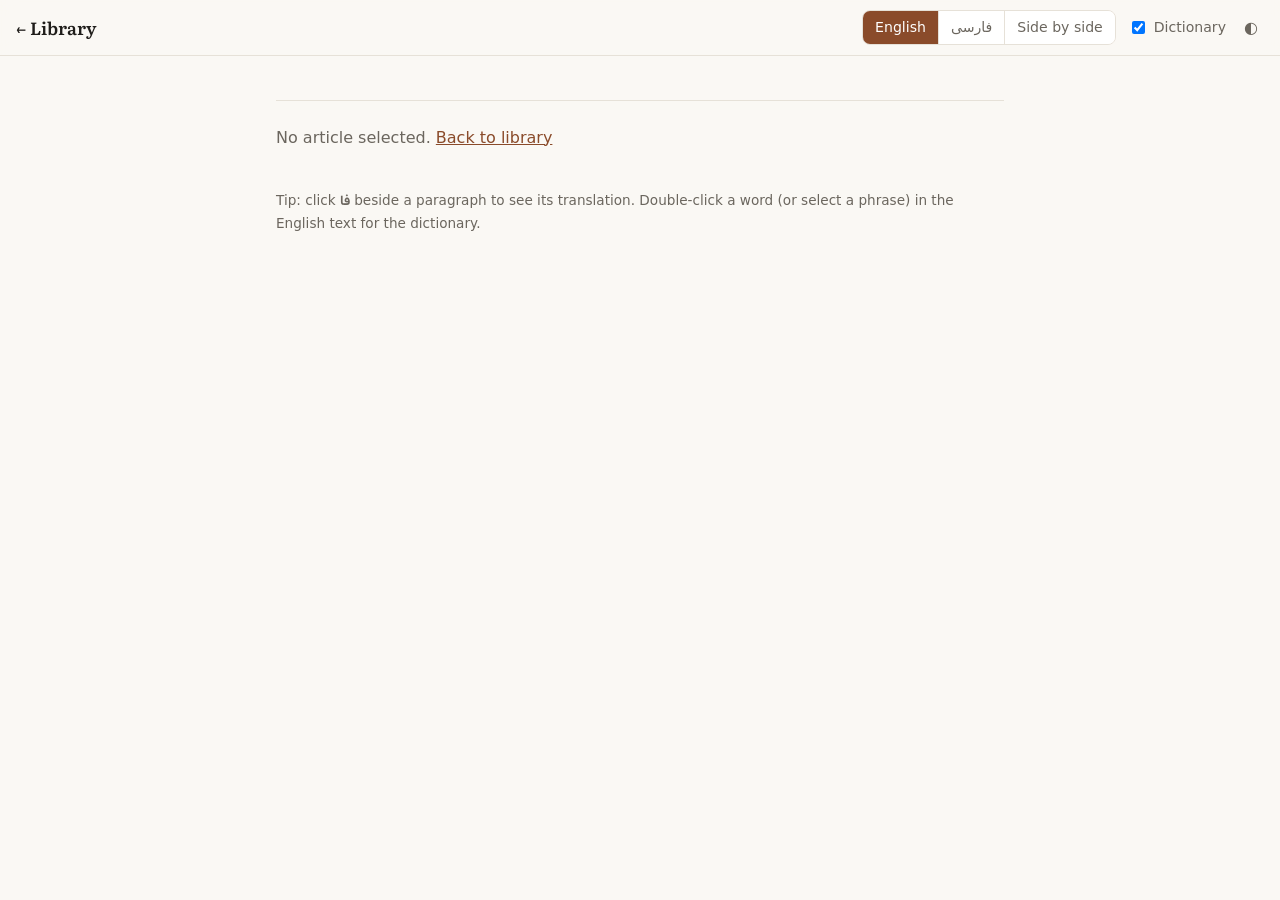
==== read.html @ c6e3e619 "Bilingual philosophy reader: library, reading modes, per-paragraph translation, dictionary Co-Author" ====
<!doctype html>
<html lang="en">
<head>
  <meta charset="utf-8">
  <meta name="viewport" content="width=device-width, initial-scale=1">
  <title>Philosophy Reader</title>
  <link rel="preconnect" href="https://fonts.googleapis.com">
  <link rel="preconnect" href="https://fonts.gstatic.com" crossorigin>
  <link href="https://fonts.googleapis.com/css2?family=Literata:ital,wght@0,400;0,600;1,400&family=Vazirmatn:wght@400;600&display=swap" rel="stylesheet">
  <link rel="stylesheet" href="css/style.css">
</head>
<body data-mode="en">
  <header class="bar">
    <a class="brand" href="./">← Library</a>
    <div class="seg" role="group" aria-label="Reading language">
      <button data-mode="en">English</button>
      <button data-mode="fa" lang="fa">فارسی</button>
      <button data-mode="both">Side by side</button>
    </div>
    <label class="switch"><input type="checkbox" id="dict-toggle"> Dictionary</label>
    <button id="theme-btn" class="icon-btn" aria-label="Toggle dark mode">◐</button>
  </header>
  <main class="wrap reader">
    <div id="article-head"></div>
    <article id="article"><p class="empty">Loading…</p></article>
    <p class="hint">Tip: click <strong lang="fa">فا</strong> beside a paragraph to see its translation. Double-click a word (or select a phrase) in the English text for the dictionary.</p>
  </main>
  <script type="module" src="js/reader.js"></script>
</body>
</html>
---- css/style.css ----
:root {
  --bg: #faf8f4;
  --surface: #ffffff;
  --text: #1f1d1a;
  --muted: #6b665e;
  --line: #e6e1d8;
  --accent: #8a4b2a;
  --accent-soft: #f3e7de;
  --alt-bg: #f4efe7;
  --warn: #a33;
  --shadow: 0 8px 28px rgba(0,0,0,.12);
  --serif: "Literata", Georgia, "Times New Roman", serif;
  --sans: system-ui, -apple-system, "Segoe UI", sans-serif;
  --fa: "Vazirmatn", Tahoma, sans-serif;
  color-scheme: light;
}
@media (prefers-color-scheme: dark) {
  :root:not([data-theme="light"]) {
    --bg: #17161a; --surface: #201f24; --text: #e9e6e0; --muted: #a29c92;
    --line: #34323a; --accent: #e0a07a; --accent-soft: #3a2b23; --alt-bg: #25232a;
    --warn: #f08a8a; --shadow: 0 8px 28px rgba(0,0,0,.5); color-scheme: dark;
  }
}
:root[data-theme="dark"] {
  --bg: #17161a; --surface: #201f24; --text: #e9e6e0; --muted: #a29c92;
  --line: #34323a; --accent: #e0a07a; --accent-soft: #3a2b23; --alt-bg: #25232a;
  --warn: #f08a8a; --shadow: 0 8px 28px rgba(0,0,0,.5); color-scheme: dark;
}

* { box-sizing: border-box; }
html { -webkit-text-size-adjust: 100%; }
body {
  margin: 0; background: var(--bg); color: var(--text);
  font-family: var(--sans); line-height: 1.6;
}
a { color: var(--accent); }
[lang="fa"] { font-family: var(--fa); }

/* Top bar */
.bar {
  position: sticky; top: 0; z-index: 10;
  display: flex; align-items: center; gap: 12px; flex-wrap: wrap;
  padding: 10px 16px; background: color-mix(in srgb, var(--bg) 92%, transparent);
  backdrop-filter: blur(8px); border-bottom: 1px solid var(--line);
}
.brand { font-family: var(--serif); font-weight: 600; font-size: 1.1rem; color: var(--text); text-decoration: none; margin-right: auto; }
.icon-btn { background: none; border: 0; color: var(--muted); cursor: pointer; font-size: 1rem; padding: 4px 6px; border-radius: 6px; }
.icon-btn:hover { color: var(--text); background: var(--alt-bg); }

.seg { display: inline-flex; border: 1px solid var(--line); border-radius: 8px; overflow: hidden; }
.seg button {
  background: var(--surface); color: var(--muted); border: 0; padding: 5px 12px;
  font: inherit; font-size: .88rem; cursor: pointer;
}
.seg button + button { border-left: 1px solid var(--line); }
.seg button[aria-pressed="true"] { background: var(--accent); color: #fff; }
.switch { display: inline-flex; align-items: center; gap: 6px; font-size: .88rem; color: var(--muted); cursor: pointer; }

.wrap { max-width: 760px; margin: 0 auto; padding: 24px 16px 80px; }
body[data-mode="both"] .wrap.reader { max-width: 1200px; }

/* Library */
.lib-head h1 { font-family: var(--serif); font-weight: 600; margin: 8px 0 4px; }
.lib-head p { color: var(--muted); margin: 0 0 20px; }
.search {
  width: 100%; padding: 10px 14px; border-radius: 10px; border: 1px solid var(--line);
  background: var(--surface); color: var(--text); font: inherit; margin-bottom: 12px;
}
.chips { display: flex; flex-wrap: wrap; gap: 8px; margin-bottom: 20px; }
.chip {
  border: 1px solid var(--line); background: var(--surface); color: var(--text);
  padding: 4px 12px; border-radius: 999px; font: inherit; font-size: .88rem; cursor: pointer;
}
.chip[aria-pressed="true"] { background: var(--accent); border-color: var(--accent); color: #fff; }
.list { display: grid; gap: 12px; }
.card {
  display: block; padding: 16px 18px; border-radius: 12px; border: 1px solid var(--line);
  background: var(--surface); color: var(--text); text-decoration: none; transition: border-color .15s;
}
.card:hover { border-color: var(--accent); }
.card-title { font-family: var(--serif); font-size: 1.12rem; font-weight: 600; }
.card-title-fa { color: var(--muted); margin-top: 2px; }
.card-meta { color: var(--muted); font-size: .9rem; margin-top: 4px; }
.card-progress { color: var(--accent); font-size: .85rem; margin-top: 8px; }
.tags { display: flex; flex-wrap: wrap; gap: 6px; margin-top: 10px; }
.tag { background: var(--accent-soft); color: var(--accent); font-size: .78rem; padding: 2px 9px; border-radius: 999px; }
.empty { color: var(--muted); }

/* Reader header */
#article-head h1 { font-family: var(--serif); font-weight: 600; font-size: 1.7rem; line-height: 1.3; margin: 8px 0 4px; }
#article-head .title-fa { font-size: 1.15rem; color: var(--muted); }
#article-head .meta { color: var(--muted); font-size: .9rem; margin-top: 6px; }
#article-head { padding-bottom: 20px; margin-bottom: 24px; border-bottom: 1px solid var(--line); }

/* Paragraphs */
.para { position: relative; margin: 0 0 1.4em; }
.para .pnum {
  position: absolute; left: -34px; top: .35em; width: 26px; text-align: right;
  font-size: .72rem; color: var(--muted); opacity: .6; user-select: none;
}
.txt { margin: 0; }
.txt.en { font-family: var(--serif); font-size: 1.12rem; line-height: 1.75; }
.txt.fa { font-size: 1.08rem; line-height: 2.05; text-align: justify; }
.txt.en { text-align: justify; hyphens: auto; }
h2.txt { font-size: 1.3rem !important; text-align: start !important; font-weight: 600; }
.missing { color: var(--warn); font-style: italic; font-size: .9rem; }
.warn { color: var(--warn); font-size: .8rem; margin-top: 4px; }

/* Peek button (per-paragraph translation) */
.peek {
  position: absolute; top: 0; right: -44px;
  min-width: 32px; height: 26px; padding: 0 6px;
  border: 1px solid var(--line); border-radius: 6px; background: var(--surface);
  color: var(--muted); font-size: .78rem; cursor: pointer; opacity: .55; transition: opacity .15s;
}
.peek .peek-en { font-family: var(--fa); }
.para:hover .peek, .peek:focus-visible, .para.open .peek { opacity: 1; }
.para.open .peek { background: var(--accent); color: #fff; border-color: var(--accent); }

/* Mode: English primary */
body[data-mode="en"] .txt.fa { display: none; }
body[data-mode="en"] .peek-fa { display: none; }
body[data-mode="en"] .para.open .txt.fa {
  display: block; margin-top: 10px; padding: 12px 16px; border-radius: 10px;
  background: var(--alt-bg); border-right: 3px solid var(--accent);
}
/* Mode: Persian primary */
body[data-mode="fa"] .wrap.reader { direction: rtl; }
body[data-mode="fa"] .txt.en { display: none; direction: ltr; }
body[data-mode="fa"] .peek-en { display: none; }
body[data-mode="fa"] .peek { right: auto; left: -44px; }
body[data-mode="fa"] .para .pnum { left: auto; right: -34px; text-align: left; }
body[data-mode="fa"] .para.open .txt.en {
  display: block; margin-top: 10px; padding: 12px 16px; border-radius: 10px;
  background: var(--alt-bg); border-left: 3px solid var(--accent); font-size: 1.02rem;
}
body[data-mode="fa"] #article-head { direction: ltr; }
/* Mode: side by side */
body[data-mode="both"] .cols { display: grid; grid-template-columns: 1fr 1fr; gap: 32px; }
body[data-mode="both"] .peek { display: none; }

@media (max-width: 860px) {
  .para .pnum { display: none; }
  .peek { position: static; display: inline-block; margin-top: 6px; opacity: .8; }
  body[data-mode="both"] .cols { grid-template-columns: 1fr; gap: 10px; }
  body[data-mode="both"] .txt.fa { padding-top: 10px; border-top: 1px dashed var(--line); }
}

/* Dictionary popup */
.dict {
  position: absolute; z-index: 50; max-height: 60vh; overflow: auto;
  background: var(--surface); color: var(--text); border: 1px solid var(--line);
  border-radius: 12px; box-shadow: var(--shadow); padding: 12px 14px; font-size: .92rem;
}
.dict-head { display: flex; justify-content: space-between; align-items: center; gap: 8px; }
.dict-word { font-family: var(--serif); font-size: 1.1rem; }
.dict-fa { margin: 8px 0; padding: 8px 10px; background: var(--alt-bg); border-radius: 8px; }
.dict-fa .fa-main { font-size: 1.05rem; }
.dict-fa .fa-alts { color: var(--muted); font-size: .88rem; margin-top: 2px; }
.dict .muted { color: var(--muted); }
.dict .phon { color: var(--muted); }
.dict .pos { font-style: italic; color: var(--accent); margin-top: 6px; }
.dict ol { margin: 2px 0 6px; padding-left: 20px; }
.dict .ex { color: var(--muted); font-size: .86rem; }
.dict-links { display: flex; flex-wrap: wrap; gap: 6px 14px; padding-top: 8px; border-top: 1px solid var(--line); font-size: .85rem; }

.hint { color: var(--muted); font-size: .85rem; margin-top: 40px; }
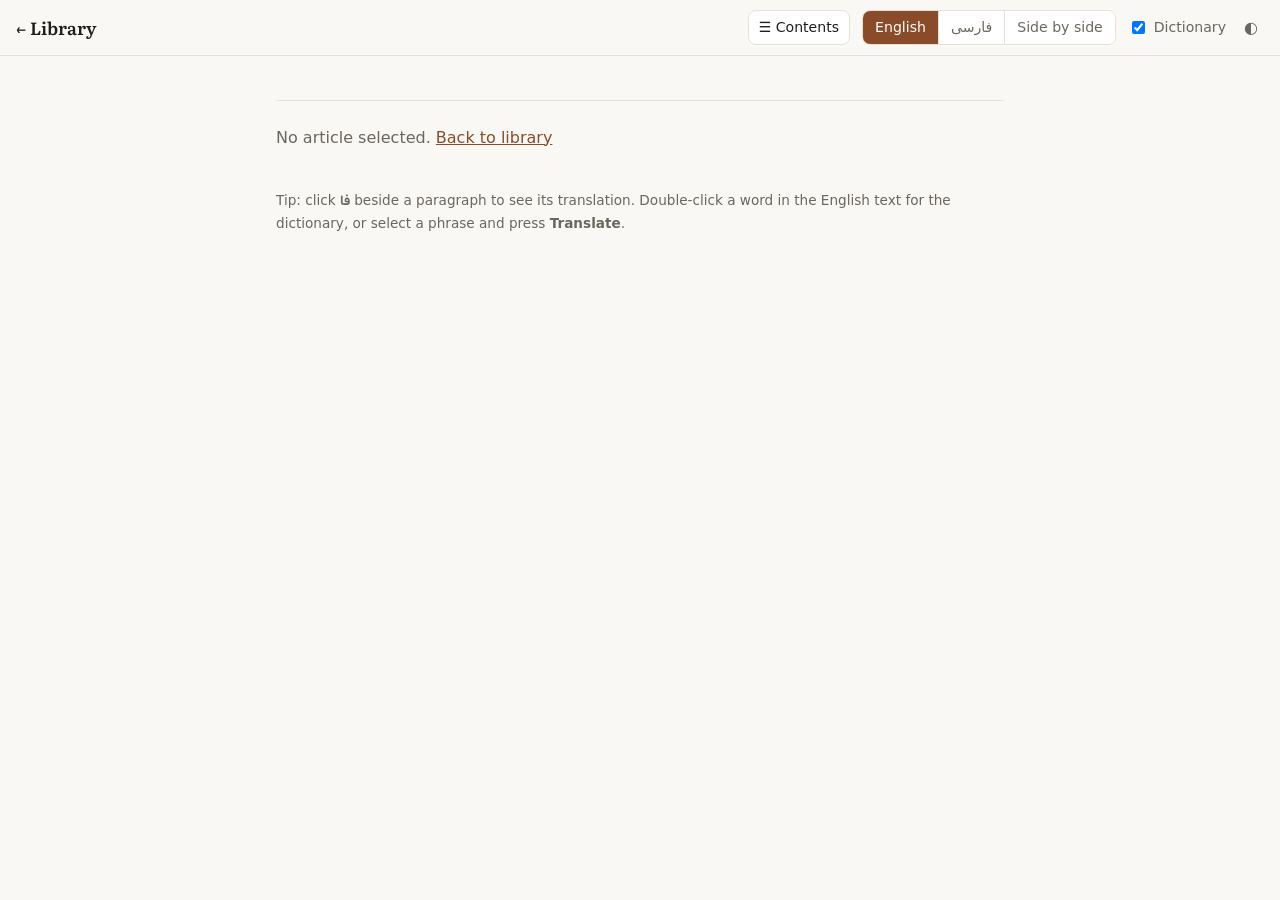
==== commit 5ebb0f02: "Add a clickable table of contents and make the dictionary on-demand - Contents sidebar built from th" ====
--- a/read.html
+++ b/read.html
@@ -7,11 +7,12 @@
   <link rel="preconnect" href="https://fonts.googleapis.com">
   <link rel="preconnect" href="https://fonts.gstatic.com" crossorigin>
   <link href="https://fonts.googleapis.com/css2?family=Literata:ital,wght@0,400;0,600;1,400&family=Vazirmatn:wght@400;600&display=swap" rel="stylesheet">
-  <link rel="stylesheet" href="css/style.css">
+  <link rel="stylesheet" href="css/style.css?v=202611021737">
 </head>
 <body data-mode="en">
   <header class="bar">
     <a class="brand" href="./">← Library</a>
+    <button id="toc-btn" class="toc-btn" aria-controls="toc" aria-expanded="false">☰ Contents</button>
     <div class="seg" role="group" aria-label="Reading language">
       <button data-mode="en">English</button>
       <button data-mode="fa" lang="fa">فارسی</button>
@@ -20,11 +21,13 @@
     <label class="switch"><input type="checkbox" id="dict-toggle"> Dictionary</label>
     <button id="theme-btn" class="icon-btn" aria-label="Toggle dark mode">◐</button>
   </header>
+  <nav id="toc" class="toc" aria-label="Table of contents"></nav>
+  <div id="toc-scrim" class="toc-scrim" hidden></div>
   <main class="wrap reader">
     <div id="article-head"></div>
     <article id="article"><p class="empty">Loading…</p></article>
-    <p class="hint">Tip: click <strong lang="fa">فا</strong> beside a paragraph to see its translation. Double-click a word (or select a phrase) in the English text for the dictionary.</p>
+    <p class="hint">Tip: click <strong lang="fa">فا</strong> beside a paragraph to see its translation. Double-click a word in the English text for the dictionary, or select a phrase and press <strong>Translate</strong>.</p>
   </main>
-  <script type="module" src="js/reader.js"></script>
+  <script type="module" src="js/reader.js?v=202611021737"></script>
 </body>
 </html>
--- a/css/style.css
+++ b/css/style.css
@@ -57,7 +57,16 @@
 .switch { display: inline-flex; align-items: center; gap: 6px; font-size: .88rem; color: var(--muted); cursor: pointer; }
 
 .wrap { max-width: 760px; margin: 0 auto; padding: 24px 16px 80px; }
-body[data-mode="both"] .wrap.reader { max-width: 1200px; }
+body[data-mode="both"] .wrap.reader { max-width: 1200px; --maxw: 1200px; }
+/* Reading column, centred in the space left of the contents sidebar (if open). */
+:root { --toc-w: 0px; }
+@media (min-width: 1100px) { body.toc-open { --toc-w: 270px; } }
+.wrap.reader {
+  --maxw: 760px;
+  margin-left: calc(var(--toc-w) + max(0px, (100% - var(--toc-w) - var(--maxw)) / 2));
+  margin-right: 0;
+}
+.para { scroll-margin-top: calc(var(--bar-h, 57px) + 12px); }
 
 /* Library */
 .lib-head h1 { font-family: var(--serif); font-weight: 600; margin: 8px 0 4px; }
@@ -102,7 +111,14 @@
 .txt.en { font-family: var(--serif); font-size: 1.12rem; line-height: 1.75; }
 .txt.fa { font-size: 1.08rem; line-height: 2.05; text-align: justify; }
 .txt.en { text-align: justify; hyphens: auto; }
-h2.txt { font-size: 1.3rem !important; text-align: start !important; font-weight: 600; }
+h2.txt, h3.txt { text-align: start !important; font-weight: 600; line-height: 1.5; }
+h2.txt { font-size: 1.45rem !important; margin-top: 1.2em; }
+h3.txt { font-size: 1.2rem !important; margin-top: 1em; color: var(--accent); }
+.only-note { font-size: .75rem; color: var(--muted); margin-top: 4px; }
+/* Single-language blocks are always shown, whatever the mode. */
+.para.only-fa .txt.fa, .para.only-en .txt.en { display: block !important; margin: 0 !important; padding: 0 !important; background: none !important; border: 0 !important; }
+.para.only-fa { direction: rtl; }
+body[data-mode="both"] .para.only-fa .cols, body[data-mode="both"] .para.only-en .cols { grid-template-columns: 1fr; }
 .missing { color: var(--warn); font-style: italic; font-size: .9rem; }
 .warn { color: var(--warn); font-size: .8rem; margin-top: 4px; }
 
@@ -120,21 +136,35 @@
 /* Mode: English primary */
 body[data-mode="en"] .txt.fa { display: none; }
 body[data-mode="en"] .peek-fa { display: none; }
-body[data-mode="en"] .para.open .txt.fa {
-  display: block; margin-top: 10px; padding: 12px 16px; border-radius: 10px;
-  background: var(--alt-bg); border-right: 3px solid var(--accent);
-}
 /* Mode: Persian primary */
 body[data-mode="fa"] .wrap.reader { direction: rtl; }
 body[data-mode="fa"] .txt.en { display: none; direction: ltr; }
 body[data-mode="fa"] .peek-en { display: none; }
 body[data-mode="fa"] .peek { right: auto; left: -44px; }
 body[data-mode="fa"] .para .pnum { left: auto; right: -34px; text-align: left; }
-body[data-mode="fa"] .para.open .txt.en {
-  display: block; margin-top: 10px; padding: 12px 16px; border-radius: 10px;
-  background: var(--alt-bg); border-left: 3px solid var(--accent); font-size: 1.02rem;
-}
 body[data-mode="fa"] #article-head { direction: ltr; }
+/* An opened paragraph: original and translation side by side. The paragraph
+   widens beyond the reading column so both halves stay comfortable to read. */
+.para.open .txt { display: block !important; }
+body[data-mode="en"] .para.open .txt.fa, body[data-mode="fa"] .para.open .txt.en { background: var(--alt-bg); border-radius: 10px; padding: 8px 16px; }
+body[data-mode="fa"] .para.open .txt.en { font-size: 1.02rem; }
+body[data-mode="fa"] .para.open .txt.fa { order: -1; } /* Persian stays on the right */
+@media (min-width: 861px) {
+  .para.open { --w: min(1160px, calc(100vw - var(--toc-w) - 150px)); }
+  .para.open .cols {
+    display: grid; grid-template-columns: 1fr 1fr; gap: 28px; align-items: start;
+    width: var(--w); position: relative; left: calc((100% - var(--w)) / 2);
+  }
+  body[data-mode="fa"] .para.open .cols { left: auto; right: calc((100% - var(--w)) / 2); }
+  .para.open .peek { right: calc((100% - var(--w)) / 2 - 44px); }
+  body[data-mode="fa"] .para.open .peek { right: auto; left: calc((100% - var(--w)) / 2 - 44px); }
+  .para.open .pnum { left: calc((100% - var(--w)) / 2 - 34px); }
+  body[data-mode="fa"] .para.open .pnum { left: auto; right: calc((100% - var(--w)) / 2 - 34px); }
+}
+@media (max-width: 860px) {
+  .para.open .txt { margin-top: 10px; }
+  body[data-mode="fa"] .para.open .txt.fa { order: 0; }
+}
 /* Mode: side by side */
 body[data-mode="both"] .cols { display: grid; grid-template-columns: 1fr 1fr; gap: 32px; }
 body[data-mode="both"] .peek { display: none; }
@@ -165,3 +195,42 @@
 .dict-links { display: flex; flex-wrap: wrap; gap: 6px 14px; padding-top: 8px; border-top: 1px solid var(--line); font-size: .85rem; }
 
 .hint { color: var(--muted); font-size: .85rem; margin-top: 40px; }
+.dict-fa .fa-pos { color: var(--accent); font-size: .82rem; }
+.dict-fa .fa-src { color: var(--muted); font-size: .72rem; margin-top: 4px; text-align: left; }
+
+/* Contents sidebar */
+.toc-btn {
+  background: var(--surface); color: var(--text); border: 1px solid var(--line);
+  border-radius: 8px; padding: 5px 10px; font: inherit; font-size: .88rem; cursor: pointer;
+}
+.toc-btn[aria-expanded="true"] { border-color: var(--accent); color: var(--accent); }
+.toc {
+  position: fixed; z-index: 20; left: 0; top: var(--bar-h, 57px); bottom: 0;
+  width: 270px; overflow-y: auto; padding: 22px 14px 40px;
+  background: var(--bg); border-right: 1px solid var(--line);
+  transform: translateX(-100%); visibility: hidden; transition: transform .2s ease, visibility .2s;
+}
+body.toc-open .toc { transform: none; visibility: visible; }
+.toc-title { font-size: .75rem; letter-spacing: .08em; text-transform: uppercase; color: var(--muted); margin: 0 8px 10px; }
+.toc ol { list-style: none; margin: 0; padding: 0; }
+.toc a {
+  display: block; padding: 6px 8px; border-radius: 6px; color: var(--muted);
+  text-decoration: none; font-size: .9rem; line-height: 1.4;
+}
+.toc a:hover { color: var(--text); background: var(--alt-bg); }
+.toc a.active { color: var(--accent); background: var(--accent-soft); font-weight: 600; }
+.toc .lvl2 a { color: var(--text); font-family: var(--serif); font-weight: 600; margin-bottom: 4px; }
+.toc[dir="rtl"] .lvl2 a, .toc [lang="fa"] { font-family: var(--fa); }
+.toc .lvl3 a { padding-inline-start: 16px; }
+.toc-scrim { position: fixed; inset: var(--bar-h, 57px) 0 0 0; z-index: 19; background: rgba(0,0,0,.35); }
+@media (max-width: 1099px) {
+  .toc { width: min(300px, 85vw); box-shadow: var(--shadow); }
+}
+
+/* "Translate" button shown next to a text selection */
+.dict-chip {
+  position: absolute; z-index: 45; border: 0; border-radius: 999px; cursor: pointer;
+  padding: 5px 12px; font: inherit; font-size: .82rem;
+  background: var(--accent); color: #fff; box-shadow: var(--shadow);
+}
+.dict-chip [lang="fa"] { font-family: var(--fa); }
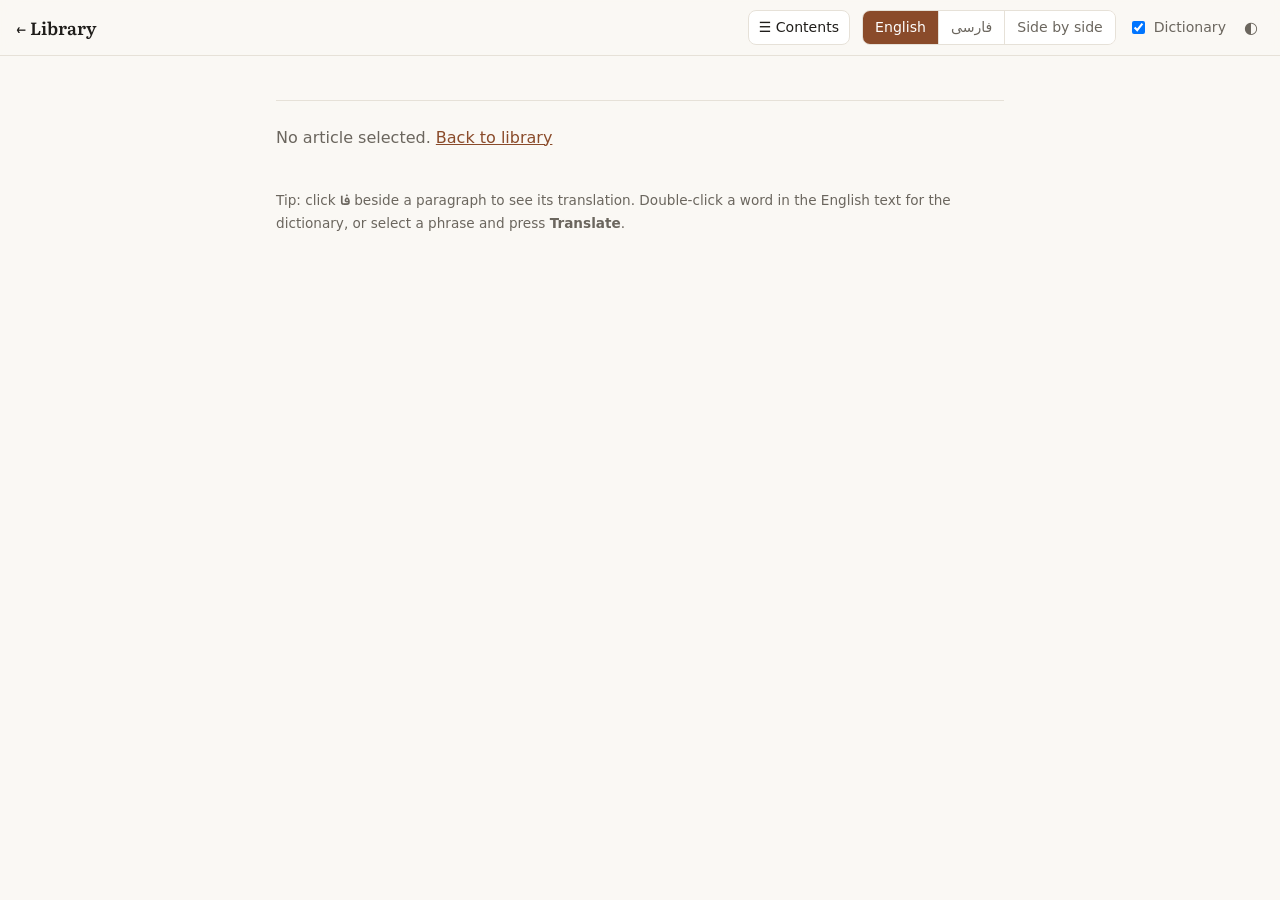
==== commit c8cb4730: "Keep the Translate button clear of the phone's selection menu; add reading progress - On touch scree" ====
--- a/read.html
+++ b/read.html
@@ -7,12 +7,12 @@
   <link rel="preconnect" href="https://fonts.googleapis.com">
   <link rel="preconnect" href="https://fonts.gstatic.com" crossorigin>
   <link href="https://fonts.googleapis.com/css2?family=Literata:ital,wght@0,400;0,600;1,400&family=Vazirmatn:wght@400;600&display=swap" rel="stylesheet">
-  <link rel="stylesheet" href="css/style.css?v=202611021737">
+  <link rel="stylesheet" href="css/style.css?v=202611031528">
 </head>
 <body data-mode="en">
   <header class="bar">
     <a class="brand" href="./">← Library</a>
-    <button id="toc-btn" class="toc-btn" aria-controls="toc" aria-expanded="false">☰ Contents</button>
+    <button id="toc-btn" class="toc-btn" aria-controls="toc" aria-expanded="false">☰ <span class="toc-label">Contents</span> <span class="toc-pct"></span></button>
     <div class="seg" role="group" aria-label="Reading language">
       <button data-mode="en">English</button>
       <button data-mode="fa" lang="fa">فارسی</button>
@@ -20,6 +20,7 @@
     </div>
     <label class="switch"><input type="checkbox" id="dict-toggle"> Dictionary</label>
     <button id="theme-btn" class="icon-btn" aria-label="Toggle dark mode">◐</button>
+    <div class="progress" role="progressbar" aria-label="Reading progress" aria-valuemin="0" aria-valuemax="100" aria-valuenow="0"><div id="progress-fill" class="progress-fill"></div></div>
   </header>
   <nav id="toc" class="toc" aria-label="Table of contents"></nav>
   <div id="toc-scrim" class="toc-scrim" hidden></div>
@@ -28,6 +29,6 @@
     <article id="article"><p class="empty">Loading…</p></article>
     <p class="hint">Tip: click <strong lang="fa">فا</strong> beside a paragraph to see its translation. Double-click a word in the English text for the dictionary, or select a phrase and press <strong>Translate</strong>.</p>
   </main>
-  <script type="module" src="js/reader.js?v=202611021737"></script>
+  <script type="module" src="js/reader.js?v=202611031528"></script>
 </body>
 </html>
--- a/css/style.css
+++ b/css/style.css
@@ -234,3 +234,19 @@
   background: var(--accent); color: #fff; box-shadow: var(--shadow);
 }
 .dict-chip [lang="fa"] { font-family: var(--fa); }
+
+/* Reading progress: thin bar along the bottom edge of the top bar */
+.progress { position: absolute; left: 0; right: 0; bottom: -1px; height: 3px; pointer-events: none; }
+.progress-fill { height: 100%; background: var(--accent); transform: scaleX(0); transform-origin: left; transition: transform .1s linear; }
+.toc-pct { color: var(--muted); font-variant-numeric: tabular-nums; }
+.toc-btn .toc-pct { font-size: .8rem; }
+.toc-title .toc-pct { text-transform: none; letter-spacing: 0; }
+@media (max-width: 480px) { .toc-btn .toc-label { display: none; } }
+
+/* Touch screens: Translate button at the bottom of the screen, clear of the
+   phone's own selection menu */
+.dict-chip.touch {
+  position: fixed; left: 50%; top: auto; transform: translateX(-50%);
+  bottom: calc(18px + env(safe-area-inset-bottom, 0px));
+  padding: 10px 20px; font-size: .95rem;
+}
